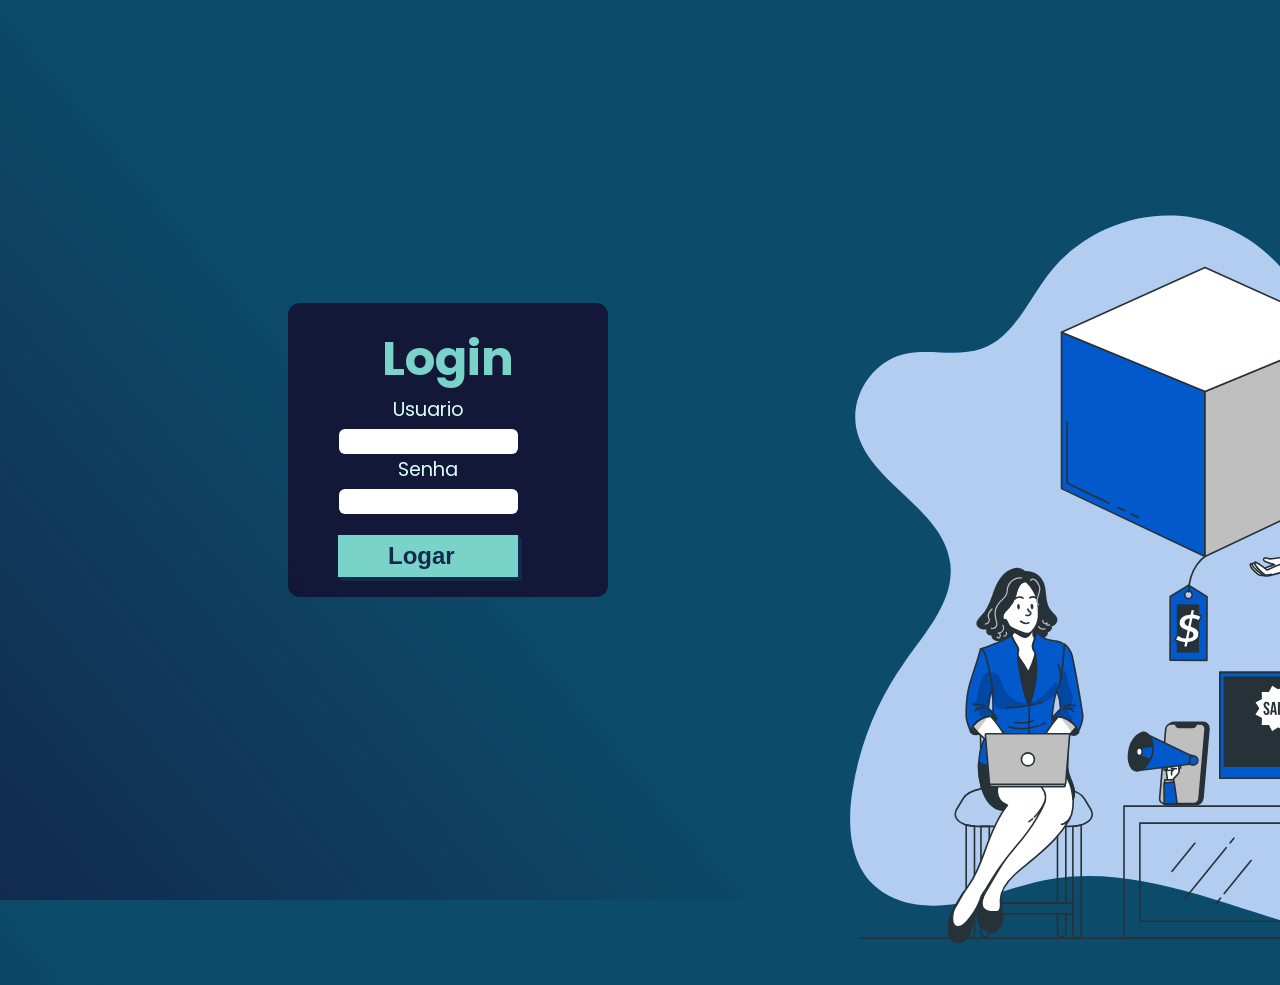
==== index.html @ ea95f348 "Rename pages/login.html to index.html" ====
<!DOCTYPE html>
<html>
  <head>
    <meta charset="utf-8">
    <meta name="viewport" content="width=device-width">
    <title>Login</title>
    <link href="/css/login.css" rel="stylesheet" type="text/css" />
  </head>
  <body>
    <div class="login">
      <h1>Login</h1>
      <form>
        <label for="usuario">Usuario</label>
        <input type='text' id='usuario' name='nome' required>
        <label for="senha">Senha</label>
	    <input type='password' id='senha' name='senha' required>
        <input type="submite"class="btn" value="Logar">
      </form>  
      <img class="svg" src="/img/bg.svg" alt="bg svg">
    </div>
    
  </body>
</html>
---- css/login.css ----
/*Pgina de login 1, pg de capa*/
@import url('https://fonts.googleapis.com/css2?family=Poppins:wght@200;500&display=swap');

*{
  margin: 0;
  padding: 0;
}

:root{
  --bgcolor: linear-gradient(-130deg, #0C4B6A 60%,#122A4E);
  --darkblue: #122A4E;
  --lightgreen:#79D3C9;
}

body{
  width: 100%;
  height: 100vh;
  position: relative;
  background: var(--bgcolor);
  overflow: hidden;
  font-family: 'Poppins', sans-serif;
}
.login{
  width: 240px;
  position: absolute;
  top: 50%;
  left: 30%;
  transform: translate(-30%, -50%);
  z-index: 1;
  background: #151333e3;
  padding: 20px 40px;
  backdrop-filter: blur(5px);
  text-align: center;
  border-radius: 12px;
}

h1{
  font-size: 3em;
  color: var(--lightgreen);
}

form{
  
  font-size: 1.2rem;
  color: #D8FFFD;
  font-weight: 300px;
  line-height: 30px;
  width: 200px;
}
#usuario,#senha{
  padding: 5px;
  border-radius: 6px;
  border: none;
}
.btn{
  border: none;
  width: 80px;
  font-size: 1.5rem;
  font-weight: bold;
  display: inline-block;
  margin-top: 20px;
  background: var(--lightgreen);
  color: var(--darkblue);
  padding: 7px 50px;
  cursor: pointer;
  transition: .2s;
  box-shadow: 
    0px 0px var(--darkblue),
    1px 1px var(--darkblue),
    2px 2px var(--darkblue),
    3px 3px var(--darkblue),
    4px 4px var(--darkblue);
}

.btn:hover{
  transform: translate(4px, 4px);
  box-shadow: none;
  background: var(--darkblue);
  color: var(--lightgreen);
  transition: .2s;
}
.svg {
  position: absolute;
  top: -10vw;
  left: 40vw;
  height: 90vh;
}

@media only screen and (max-width: 800px){
  .login{
    top: 50%;
    left: 50%;
    transform: translate(-50%, -50%);
    background: #151333e3;
    padding: 20px 40px;
    backdrop-filter: blur(5px);
    text-align: center;
    border-radius: 12px;

  }
  .btn{
    position: relative;
    margin: 20px auto;
  }
  .svg {display: none;}
}

@media only screen and (max-width: 400px){
  h1{font-size: 2em;}
  p{font-size: 1rem;}
  .btn{font-size: 1.2rem;}
  .login{max-width: 250px;width: 80%;padding: 20px 10px;}
}
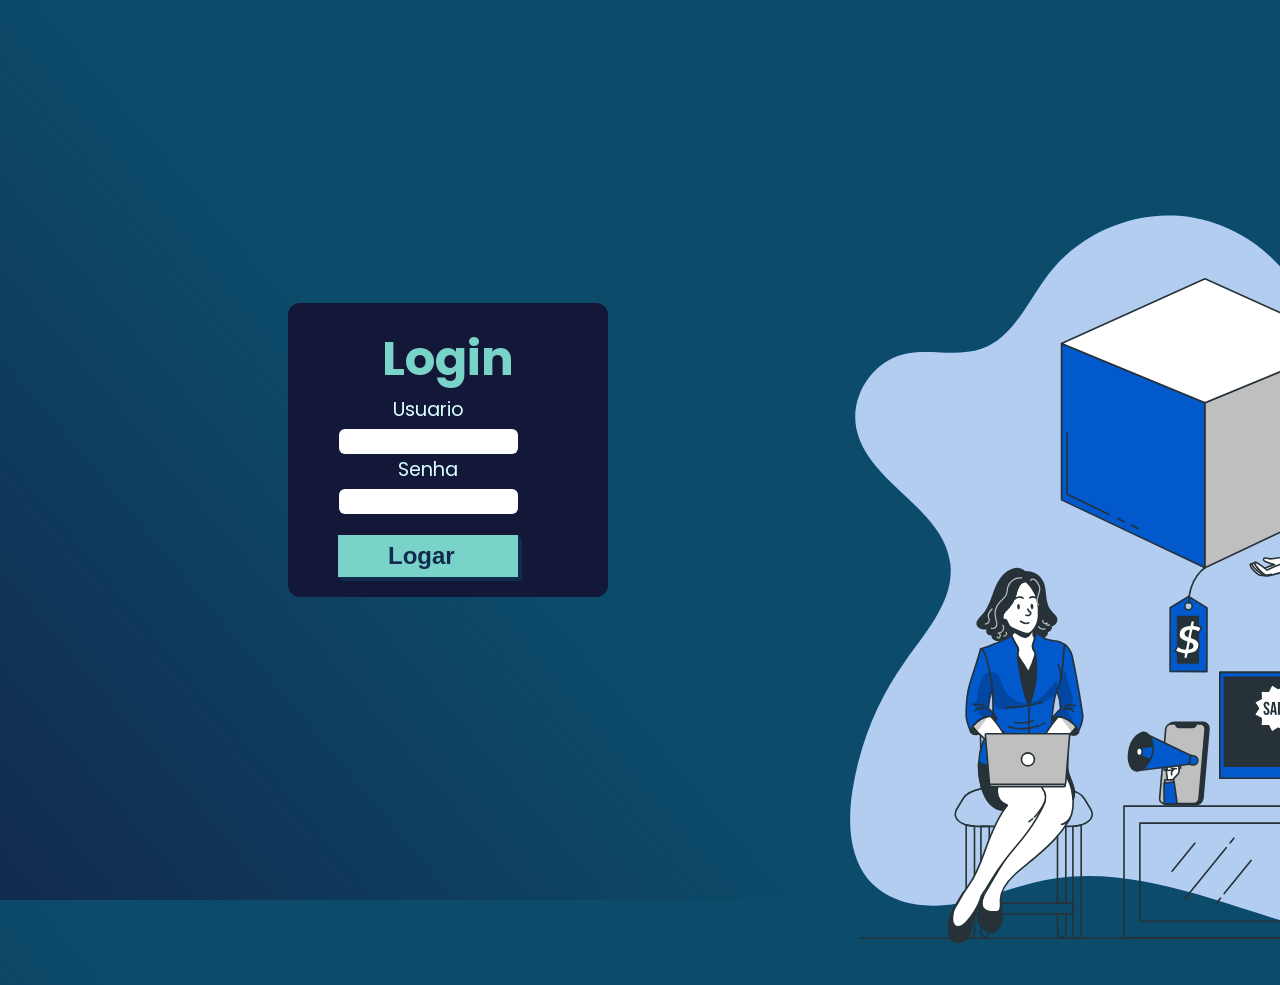
==== commit dbb8e75e: "Rename RMTerayama to index.html" ====
--- a/index.html
+++ b/index.html
@@ -4,7 +4,7 @@
     <meta charset="utf-8">
     <meta name="viewport" content="width=device-width">
     <title>Login</title>
-    <link href="/css/login.css" rel="stylesheet" type="text/css" />
+    <link href="css/login.css" rel="stylesheet" type="text/css" />
   </head>
   <body>
     <div class="login">
@@ -16,7 +16,7 @@
 	    <input type='password' id='senha' name='senha' required>
         <input type="submite"class="btn" value="Logar">
       </form>  
-      <img class="svg" src="/img/bg.svg" alt="bg svg">
+      <img class="svg" src="img/bg.svg" alt="bg svg">
     </div>
     
   </body>
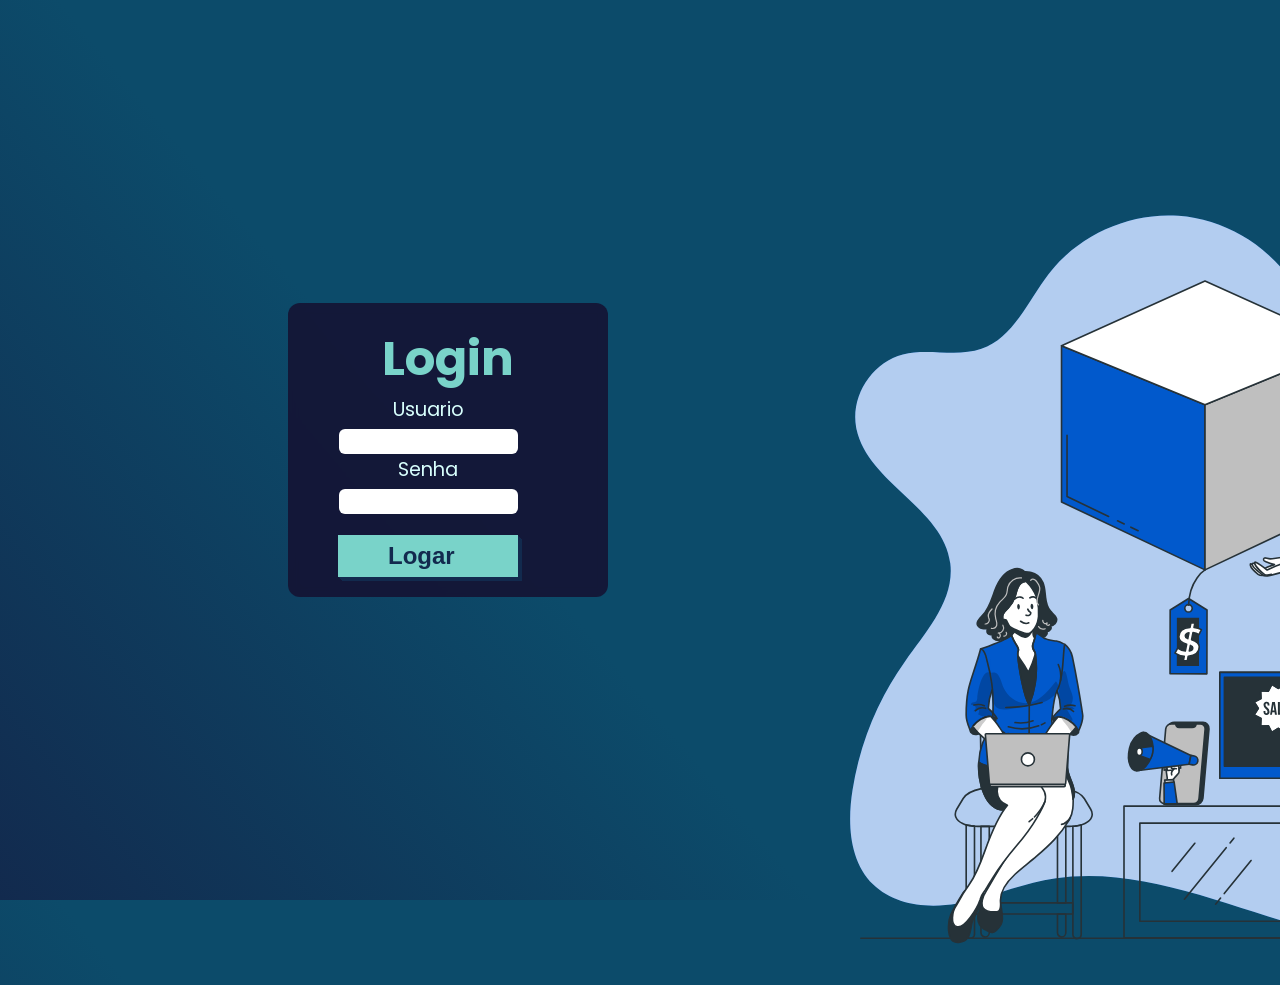
==== commit e16e48fa: "Rename RMTerayama to index.html" ====
--- a/index.html
+++ b/index.html
@@ -4,7 +4,7 @@
     <meta charset="utf-8">
     <meta name="viewport" content="width=device-width">
     <title>Login</title>
-    <link href="css/login.css" rel="stylesheet" type="text/css" />
+    <link href="/css/login.css" rel="stylesheet" type="text/css" />
   </head>
   <body>
     <div class="login">
@@ -16,7 +16,7 @@
 	    <input type='password' id='senha' name='senha' required>
         <input type="submite"class="btn" value="Logar">
       </form>  
-      <img class="svg" src="img/bg.svg" alt="bg svg">
+      <img class="svg" src="/img/bg.svg" alt="bg svg">
     </div>
     
   </body>
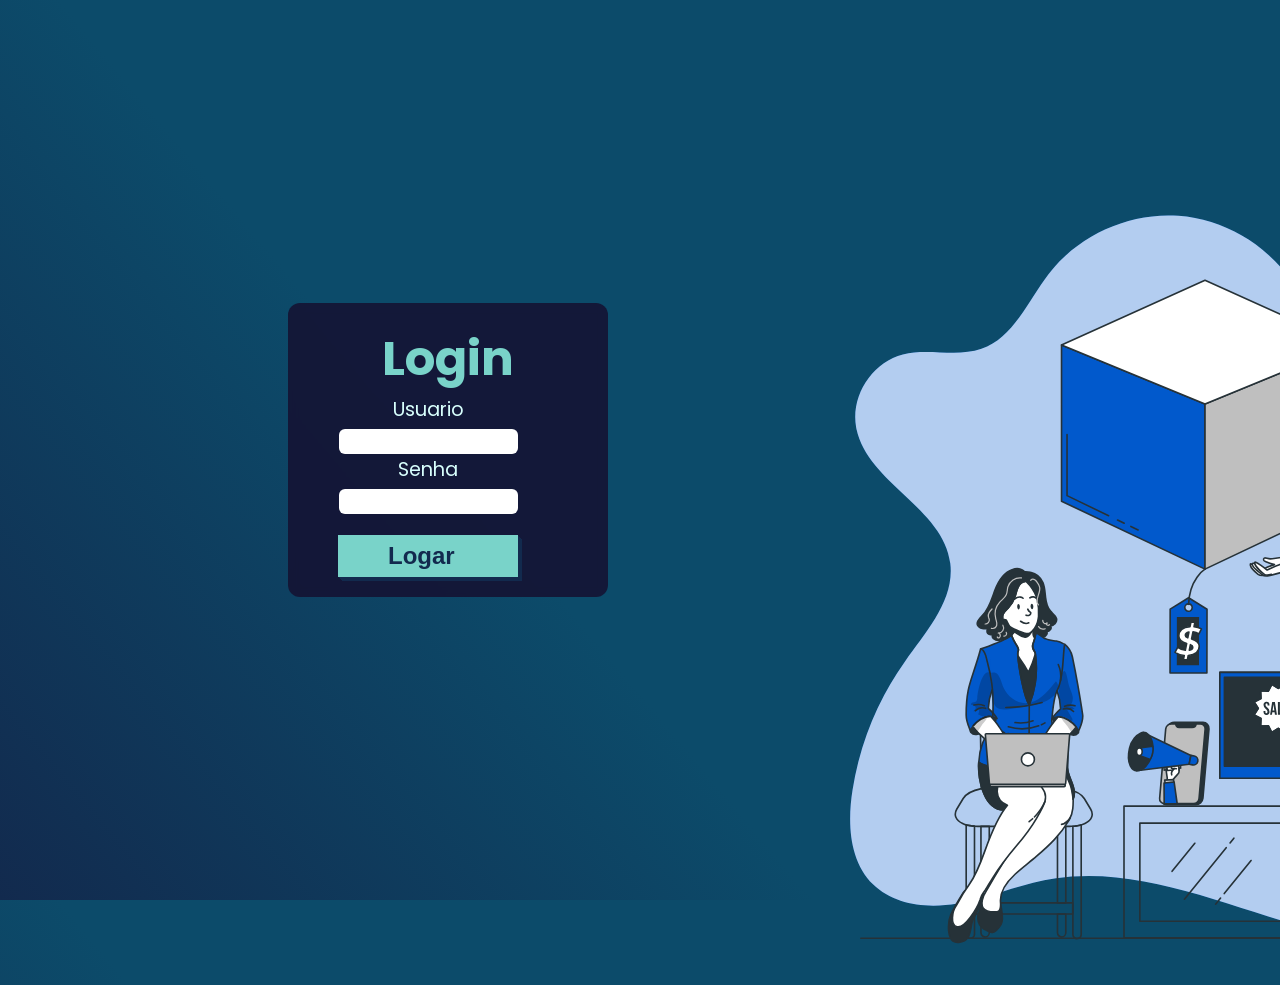
==== commit e4fd9d86: "Update index.html" ====
--- a/index.html
+++ b/index.html
@@ -4,7 +4,7 @@
     <meta charset="utf-8">
     <meta name="viewport" content="width=device-width">
     <title>Login</title>
-    <link href="/css/login.css" rel="stylesheet" type="text/css" />
+    <link href="css/login.css" rel="stylesheet" type="text/css" />
   </head>
   <body>
     <div class="login">
@@ -16,7 +16,7 @@
 	    <input type='password' id='senha' name='senha' required>
         <input type="submite"class="btn" value="Logar">
       </form>  
-      <img class="svg" src="/img/bg.svg" alt="bg svg">
+      <img class="svg" src="img/bg.svg" alt="bg svg">
     </div>
     
   </body>
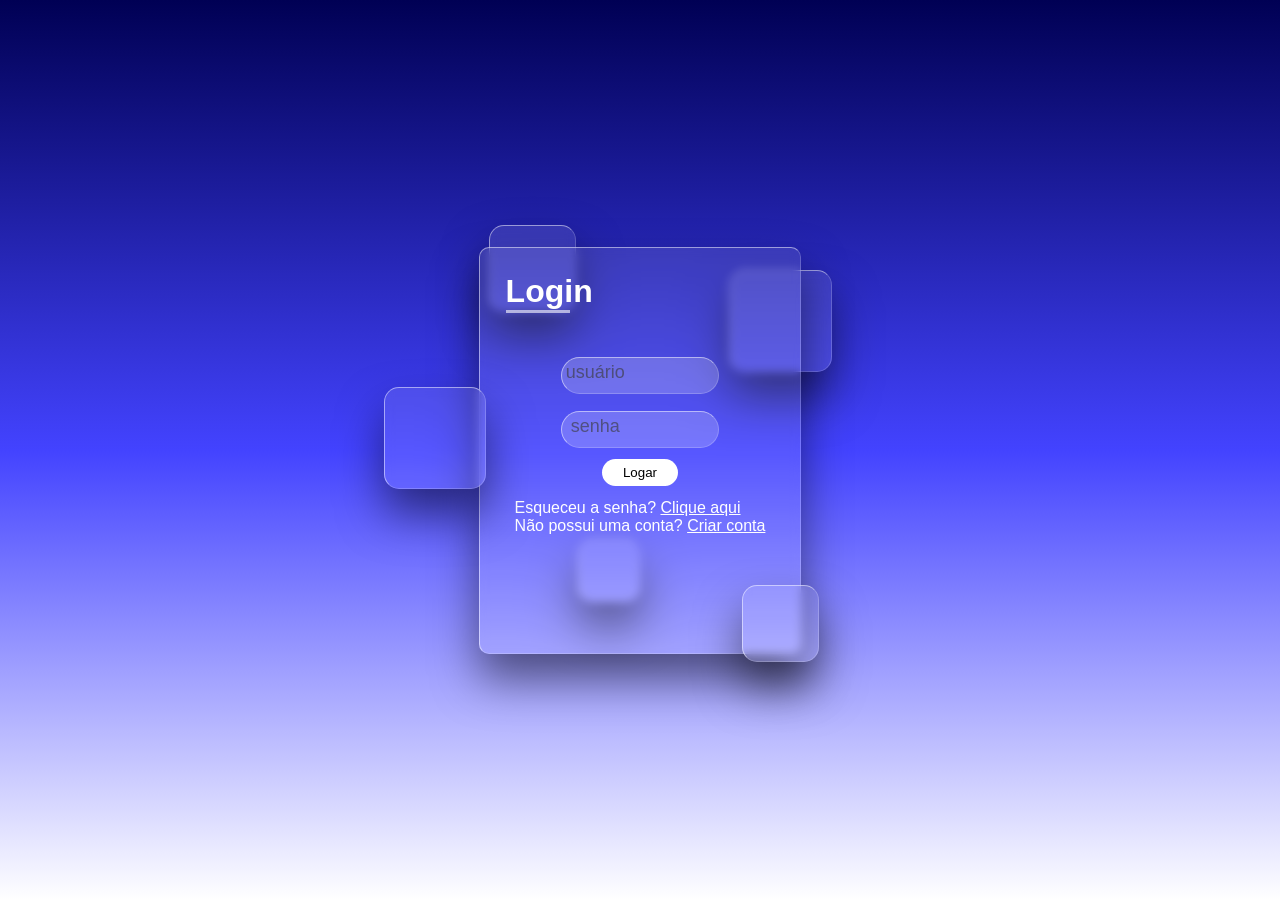
==== commit f9e264c7: "Add files via upload" ====
--- a/index.html
+++ b/index.html
@@ -4,20 +4,41 @@
     <meta charset="utf-8">
     <meta name="viewport" content="width=device-width">
     <title>Login</title>
-    <link href="css/login.css" rel="stylesheet" type="text/css" />
+    <link href="/css/login.css" rel="stylesheet" type="text/css" />
   </head>
-  <body>
-    <div class="login">
-      <h1>Login</h1>
-      <form>
-        <label for="usuario">Usuario</label>
-        <input type='text' id='usuario' name='nome' required>
-        <label for="senha">Senha</label>
-	    <input type='password' id='senha' name='senha' required>
-        <input type="submite"class="btn" value="Logar">
-      </form>  
-      <img class="svg" src="img/bg.svg" alt="bg svg">
+  <body onLoad="loading()">
+    <div class="boxes">
+      <div class="box" style="--i:0"></div>
+      <div class="box" style="--i:1"></div>
+      <div class="box" style="--i:2"></div>
+      <div class="box" style="--i:3"></div>
+      <div class="box" style="--i:4"></div>
+
+
     </div>
-    
+    <div class="container">
+      <div class="login">
+        <h1 class="formTitle">Login</h1>
+        <form>
+          <div class="divInput">
+            <input class="inputUser" type='text' id='usuario' name='nome' required>
+            <label id="labelNome" class="labelInput" for="nome">usuário</label>
+
+          </div>
+          <div class="divInput">
+
+            <input class="inputUser" type='password' id='senha' name='senha' required>
+            <label id="labelSenha" class="labelInput" for="senha">senha</label>
+          </div>
+         
+          <button class="btn" id="finalizar">Logar</button>
+          <div class="formOptionDiv" >
+            <p class="formOption">Esqueceu a senha? <a href="#">Clique aqui</a></p>
+            <p class="formOption">Não possui uma conta? <a href="#">Criar conta</a></p>
+          </div>
+        </form>  
+      </div>
+  </div>
+
   </body>
 </html>
--- a/css/login.css
+++ b/css/login.css
@@ -1,113 +1,242 @@
-/*Pgina de login 1, pg de capa*/
-@import url('https://fonts.googleapis.com/css2?family=Poppins:wght@200;500&display=swap');
 
 *{
   margin: 0;
   padding: 0;
 }
 
-:root{
-  --bgcolor: linear-gradient(-130deg, #0C4B6A 60%,#122A4E);
-  --darkblue: #122A4E;
-  --lightgreen:#79D3C9;
-}
+
 
 body{
   width: 100%;
   height: 100vh;
   position: relative;
-  background: var(--bgcolor);
+  background: rgb(255,255,255);
+background: linear-gradient(0deg, rgba(255,255,255,1) 0%, rgba(67,67,255,1) 50%, rgba(0,0,84,1) 100%);
   overflow: hidden;
   font-family: 'Poppins', sans-serif;
 }
+
+form{
+  display: flex;
+  flex-direction: column;
+  align-items: center;
+}
+.formTitle{
+  border-bottom: 3px solid rgb(255, 255, 255,0.6);
+  width: 5vw;
+  color: #FFFFFF;
+  margin:2VW ;
+}
+.container{
+    width: 100vw;
+    height: 100vh;
+    flex-direction: column;
+    display: flex;
+    justify-content: center;
+    align-items: center;
+}
 .login{
-  width: 240px;
+    background: rgba(255,255,255,0.1);
+    width: 25vw;
+    height: 45vh;
+    border-radius: 10px;
+    backdrop-filter: blur(5px);
+    box-shadow: 0 25px 45px rgba(0,0,0, 0.5);
+    border: 1px solid rgba(255,255,255,0.5);
+    border-right: 1px solid rgba(255,255,255,0.2);
+    border-bottom: 1px solid rgba(255,255,255,0.2);
+  
+  }
+  form .btn{
+    display: flex;
+    align-items: center;
+    justify-content: center;
+    background-color: #FFFFFF;
+    padding: 10px 20px;
+    border-radius: 35px;
+    cursor: pointer;
+    margin: 1vw;
+    width: 6vw;
+    height: 3vh;
+    border: none;
+    transition: 100ms;
+  }
+  form .btn:active{
+    scale: 0.95;
+  }
+  form input{
+    width: 70%;
+    padding: 10px 20px;
+    border-radius: 35px;
+    border: none;
+    background: rgba(255,255,255,0.2);
+    margin-top:20px ;
+    border: 1px solid rgba(255,255,255,0.5);
+    border-right: 1px solid rgba(255,255,255,0.2);
+    border-bottom: 1px solid rgba(255,255,255,0.2);
+    color: #FFFFFF;
+    
+  }
+form input::placeholder{
+  color: #FFFFFF;
+}
+
+
+.formOption {
+  color: white;
+
+}
+.formOption a{
+  color: white;
+
+}
+.boxes .box{
   position: absolute;
-  top: 50%;
-  left: 30%;
-  transform: translate(-30%, -50%);
-  z-index: 1;
-  background: #151333e3;
-  padding: 20px 40px;
   backdrop-filter: blur(5px);
-  text-align: center;
-  border-radius: 12px;
-}
-
-h1{
-  font-size: 3em;
-  color: var(--lightgreen);
-}
-
-form{
-  
-  font-size: 1.2rem;
-  color: #D8FFFD;
-  font-weight: 300px;
-  line-height: 30px;
-  width: 200px;
-}
-#usuario,#senha{
-  padding: 5px;
-  border-radius: 6px;
-  border: none;
-}
-.btn{
-  border: none;
-  width: 80px;
-  font-size: 1.5rem;
-  font-weight: bold;
-  display: inline-block;
-  margin-top: 20px;
-  background: var(--lightgreen);
-  color: var(--darkblue);
-  padding: 7px 50px;
-  cursor: pointer;
-  transition: .2s;
-  box-shadow: 
-    0px 0px var(--darkblue),
-    1px 1px var(--darkblue),
-    2px 2px var(--darkblue),
-    3px 3px var(--darkblue),
-    4px 4px var(--darkblue);
-}
-
-.btn:hover{
-  transform: translate(4px, 4px);
-  box-shadow: none;
-  background: var(--darkblue);
-  color: var(--lightgreen);
-  transition: .2s;
-}
-.svg {
+  box-shadow: 0 25px 45px rgba(0,0,0, 0.5);
+  border: 1px solid rgba(255,255,255,0.5);
+  border-right: 1px solid rgba(255,255,255,0.2);
+  border-bottom: 1px solid rgba(255,255,255,0.2);
+  background: rgba(255,255,255,0.1);
+  border-radius: 15px;
+  animation: animate 10s linear infinite;
+  animation-delay: calc(-1s * var(--i));
+
+}
+.boxes .box:nth-child(1){
+top: 30vh;
+right: 35vw;
+width: 100px;
+height: 100px;
+}
+.boxes .box:nth-child(2){
+  top: 43vh;
+  right: 62vw;
+  width: 100px;
+  height: 100px;
+  z-index: 2;
+  }
+.boxes .box:nth-child(3){
+  top: 60vh;
+  right: 50vw;
+  width: 60px;
+  height: 60px;
+}
+    
+.boxes .box:nth-child(4){
+  top: 65vh;
+  right: 36vw;
+  width: 75px;
+  height: 75px;
+  z-index: 2;
+}
+.boxes .box:nth-child(5){
+  top: 25vh;
+  right: 55vw;
+  width: 85px;
+  height: 85px;
+}
+
+
+
+.labelInput{
   position: absolute;
-  top: -10vw;
-  left: 40vw;
-  height: 90vh;
-}
-
+  margin-top: 1vw;
+  margin-right: 7vw;
+  pointer-events: none;
+  pointer-events: none;
+  transition: .5s;
+  color: #3a3a3aa1;
+  font-size: 18px;
+}
+.divInput{
+  justify-content: center;
+  align-items: center;
+  display: flex;
+  width: 13vw;
+  height: 6vh;
+  
+  /* background-color: rgb(31, 67, 228); */
+}
+.inputUser:focus ~ .labelInput,
+.inputUser:valid ~ .labelInput{
+  margin-top: -1.5vw;
+  font-size: 12px;
+  margin-right: 9vw;
+  color: rgb(255, 255, 255);
+}
+
+
+@keyframes animate{
+  0%,100%{
+    transform: translateY(-40px);
+  }50%{
+    transform: translateY(40px);
+
+  }
+} 
+  
 @media only screen and (max-width: 800px){
   .login{
-    top: 50%;
-    left: 50%;
-    transform: translate(-50%, -50%);
-    background: #151333e3;
-    padding: 20px 40px;
-    backdrop-filter: blur(5px);
-    text-align: center;
-    border-radius: 12px;
-
-  }
-  .btn{
-    position: relative;
-    margin: 20px auto;
-  }
-  .svg {display: none;}
-}
-
-@media only screen and (max-width: 400px){
-  h1{font-size: 2em;}
-  p{font-size: 1rem;}
-  .btn{font-size: 1.2rem;}
-  .login{max-width: 250px;width: 80%;padding: 20px 10px;}
-}
+    width: 50vw;
+    height: 50vh;
+  }
+  .boxes .box:nth-child(2){
+  
+    z-index: -2;
+  }
+  .boxes .box:nth-child(4){
+   
+    z-index: -2;
+  }
+  .formOption {
+    margin: 4vw;
+    max-width: 150px;
+  }
+  .formOptionDiv{
+    margin-top: 3vw;
+  }
+ #finalizar{
+  margin-top: 5vw;
+  width: 15vw;
+ }
+ .divInput{
+  width: 37vw;
+  margin-top: 1.5vw;
+ }
+
+
+ .labelInput{
+  margin-top: 3vw;
+  margin-right: 17vw;
+
+}
+
+.inputUser:focus ~ .labelInput,
+.inputUser:valid ~ .labelInput{
+  margin-top: -8vw;
+  margin-right: 27vw;
+}
+
+} 
+@media only screen and (max-width: 500px){
+  .login{
+    width: 60vw;
+    height: 60vh;
+  }
+  .divInput{
+    margin-top: 3vw;
+  }
+  .labelInput{
+    margin-top: 3.5vw;
+    margin-right: 18vw;
+  
+  }
+  
+  .inputUser:focus ~ .labelInput,
+  .inputUser:valid ~ .labelInput{
+    margin-top: -7vw;
+    margin-right: 27vw;
+  }
+  
+}
